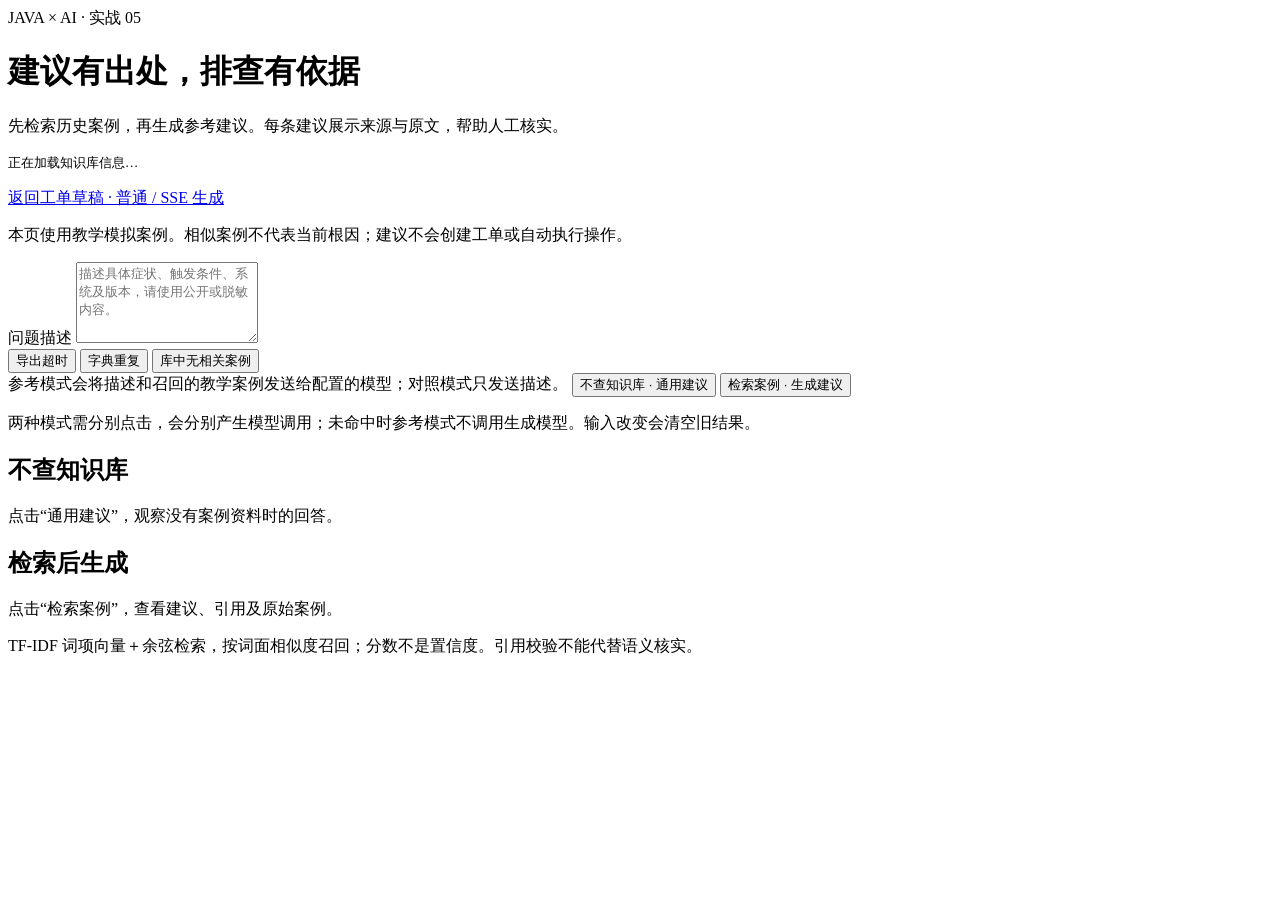
==== src/main/resources/static/knowledge.html @ 902928b8 "feat: add cited historical-case advice with local RAG" ====
<!doctype html>
<html lang="zh-CN">
<head>
    <meta charset="utf-8">
    <meta name="viewport" content="width=device-width,initial-scale=1">
    <title>历史案例参考 · Java AI 实战⑤</title>
    <link rel="stylesheet" href="/app.css">
    <link rel="stylesheet" href="/knowledge.css">
    <script type="module" src="/knowledge.js"></script>
</head>
<body>
<main class="knowledge-main">
    <header>
        <span class="badge">JAVA × AI · 实战 05</span>
        <h1>建议有出处，排查有依据</h1>
        <p>先检索历史案例，再生成参考建议。每条建议展示来源与原文，帮助人工核实。</p>
        <small id="knowledge-info">正在加载知识库信息…</small>
        <p><a href="/">返回工单草稿 · 普通 / SSE 生成</a></p>
    </header>
    <section class="panel">
        <p class="notice">本页使用教学模拟案例。相似案例不代表当前根因；建议不会创建工单或自动执行操作。</p>
        <div id="knowledge-demo" hidden>
            <strong>本地模拟模型 · 固定演示响应，不消耗真实额度</strong>
            <label for="knowledge-scenario">校验演示</label>
            <select id="knowledge-scenario">
                <option value="success">正常建议与引用</option>
                <option value="bad_reference">模型编造案例编号（拒绝展示）</option>
                <option value="bad_quote">摘录与原文不符（拒绝展示）</option>
                <option value="insufficient">模型判断资料不足</option>
                <option value="rate_limit">429 请求受限</option>
            </select>
        </div>
        <label for="knowledge-description">问题描述</label>
        <textarea id="knowledge-description" maxlength="4000" rows="5" placeholder="描述具体症状、触发条件、系统及版本，请使用公开或脱敏内容。"></textarea>
        <div class="examples">
            <button type="button" data-knowledge-example="export">导出超时</button>
            <button type="button" data-knowledge-example="dictionary">字典重复</button>
            <button type="button" data-knowledge-example="no_match">库中无相关案例</button>
        </div>
        <div class="actions">
            <span id="knowledge-disclosure">参考模式会将描述和召回的教学案例发送给配置的模型；对照模式只发送描述。</span>
            <button id="knowledge-baseline" type="button">不查知识库 · 通用建议</button>
            <button id="knowledge-retrieval" type="button">检索案例 · 生成建议</button>
        </div>
        <p class="meta">两种模式需分别点击，会分别产生模型调用；未命中时参考模式不调用生成模型。输入改变会清空旧结果。</p>
    </section>
    <section class="comparison" aria-label="两种模式结果对照">
        <article id="baseline-result" class="panel" aria-live="polite"><h2>不查知识库</h2><p>点击“通用建议”，观察没有案例资料时的回答。</p></article>
        <article id="retrieval-result" class="panel" aria-live="polite"><h2>检索后生成</h2><p>点击“检索案例”，查看建议、引用及原始案例。</p></article>
    </section>
    <footer>TF-IDF 词项向量＋余弦检索，按词面相似度召回；分数不是置信度。引用校验不能代替语义核实。</footer>
</main>
</body>
</html>
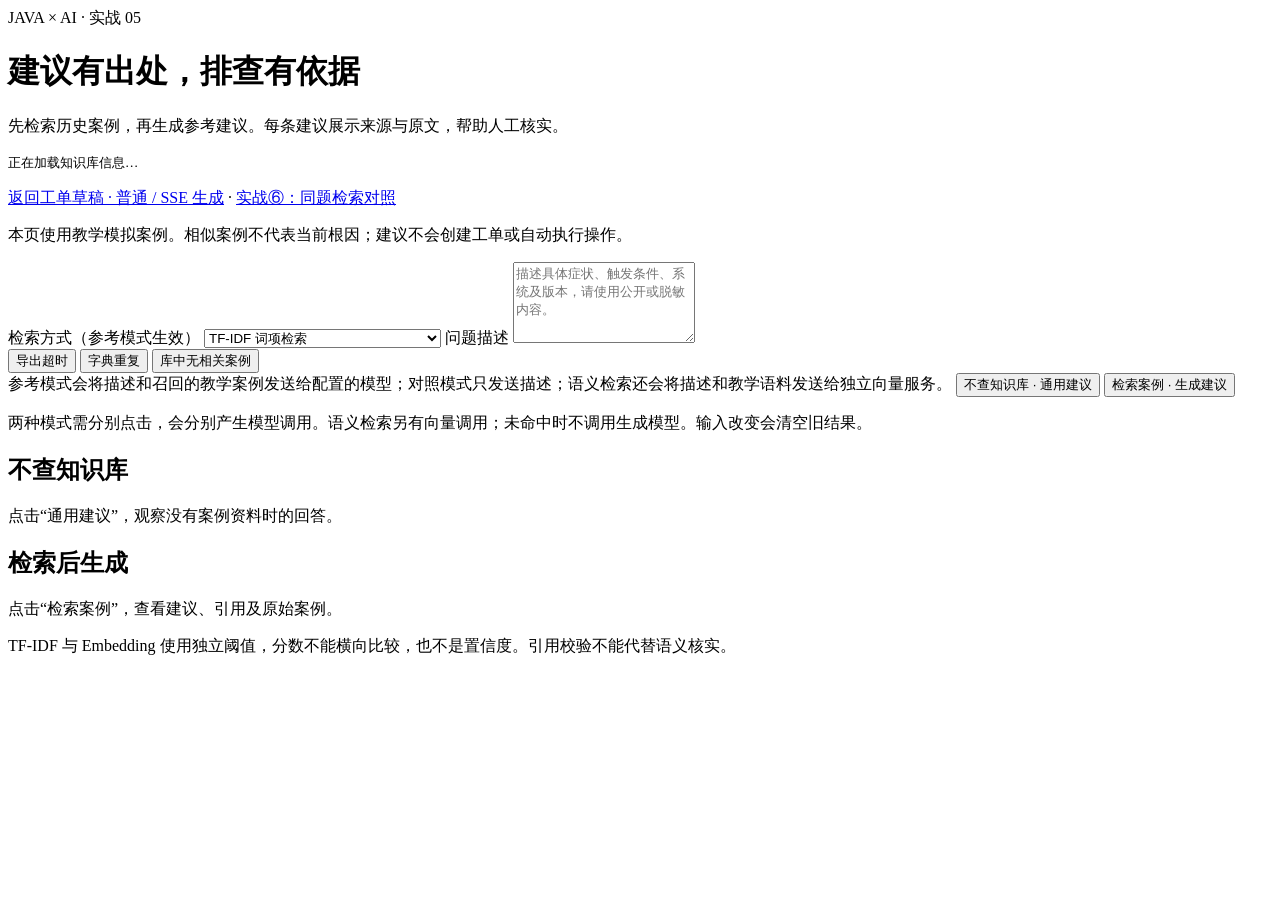
==== commit fc116bad: "feat: add embedding retrieval and historical-case comparison" ====
--- a/src/main/resources/static/knowledge.html
+++ b/src/main/resources/static/knowledge.html
@@ -15,7 +15,7 @@
         <h1>建议有出处，排查有依据</h1>
         <p>先检索历史案例，再生成参考建议。每条建议展示来源与原文，帮助人工核实。</p>
         <small id="knowledge-info">正在加载知识库信息…</small>
-        <p><a href="/">返回工单草稿 · 普通 / SSE 生成</a></p>
+        <p><a href="/">返回工单草稿 · 普通 / SSE 生成</a> · <a href="/retrieval.html">实战⑥：同题检索对照</a></p>
     </header>
     <section class="panel">
         <p class="notice">本页使用教学模拟案例。相似案例不代表当前根因；建议不会创建工单或自动执行操作。</p>
@@ -30,6 +30,8 @@
                 <option value="rate_limit">429 请求受限</option>
             </select>
         </div>
+        <label for="retrieval-method">检索方式（参考模式生效）</label>
+        <select id="retrieval-method"><option value="TFIDF">TF-IDF 词项检索</option><option value="SEMANTIC">Embedding 语义检索（需单独配置）</option></select>
         <label for="knowledge-description">问题描述</label>
         <textarea id="knowledge-description" maxlength="4000" rows="5" placeholder="描述具体症状、触发条件、系统及版本，请使用公开或脱敏内容。"></textarea>
         <div class="examples">
@@ -38,17 +40,17 @@
             <button type="button" data-knowledge-example="no_match">库中无相关案例</button>
         </div>
         <div class="actions">
-            <span id="knowledge-disclosure">参考模式会将描述和召回的教学案例发送给配置的模型；对照模式只发送描述。</span>
+            <span id="knowledge-disclosure">参考模式会将描述和召回的教学案例发送给配置的模型；对照模式只发送描述；语义检索还会将描述和教学语料发送给独立向量服务。</span>
             <button id="knowledge-baseline" type="button">不查知识库 · 通用建议</button>
             <button id="knowledge-retrieval" type="button">检索案例 · 生成建议</button>
         </div>
-        <p class="meta">两种模式需分别点击，会分别产生模型调用；未命中时参考模式不调用生成模型。输入改变会清空旧结果。</p>
+        <p class="meta">两种模式需分别点击，会分别产生模型调用。语义检索另有向量调用；未命中时不调用生成模型。输入改变会清空旧结果。</p>
     </section>
     <section class="comparison" aria-label="两种模式结果对照">
         <article id="baseline-result" class="panel" aria-live="polite"><h2>不查知识库</h2><p>点击“通用建议”，观察没有案例资料时的回答。</p></article>
         <article id="retrieval-result" class="panel" aria-live="polite"><h2>检索后生成</h2><p>点击“检索案例”，查看建议、引用及原始案例。</p></article>
     </section>
-    <footer>TF-IDF 词项向量＋余弦检索，按词面相似度召回；分数不是置信度。引用校验不能代替语义核实。</footer>
+    <footer>TF-IDF 与 Embedding 使用独立阈值，分数不能横向比较，也不是置信度。引用校验不能代替语义核实。</footer>
 </main>
 </body>
 </html>
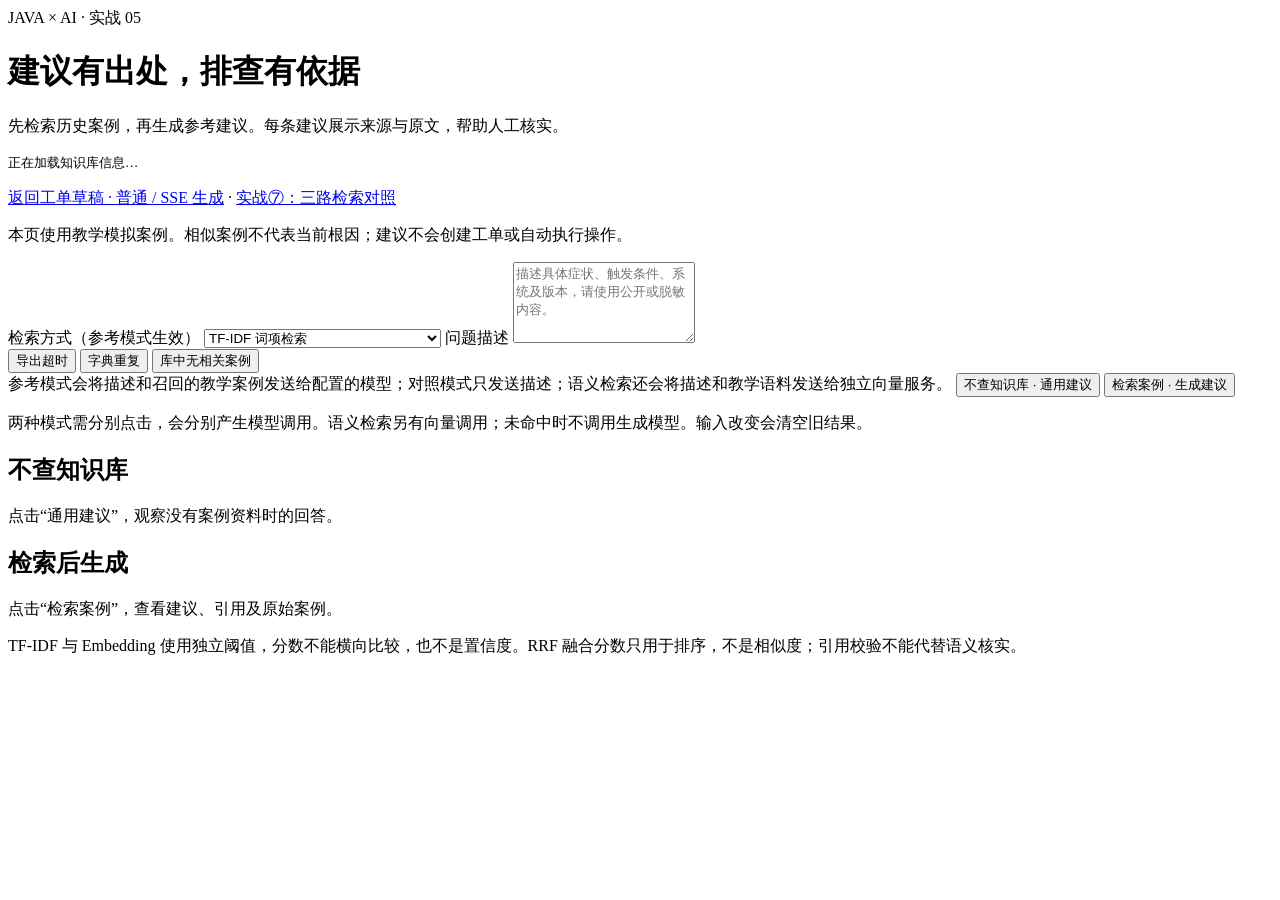
==== commit 842445d6: "feat: add RRF hybrid retrieval with explicit degradation" ====
--- a/src/main/resources/static/knowledge.html
+++ b/src/main/resources/static/knowledge.html
@@ -15,7 +15,7 @@
         <h1>建议有出处，排查有依据</h1>
         <p>先检索历史案例，再生成参考建议。每条建议展示来源与原文，帮助人工核实。</p>
         <small id="knowledge-info">正在加载知识库信息…</small>
-        <p><a href="/">返回工单草稿 · 普通 / SSE 生成</a> · <a href="/retrieval.html">实战⑥：同题检索对照</a></p>
+        <p><a href="/">返回工单草稿 · 普通 / SSE 生成</a> · <a href="/retrieval.html">实战⑦：三路检索对照</a></p>
     </header>
     <section class="panel">
         <p class="notice">本页使用教学模拟案例。相似案例不代表当前根因；建议不会创建工单或自动执行操作。</p>
@@ -31,7 +31,7 @@
             </select>
         </div>
         <label for="retrieval-method">检索方式（参考模式生效）</label>
-        <select id="retrieval-method"><option value="TFIDF">TF-IDF 词项检索</option><option value="SEMANTIC">Embedding 语义检索（需单独配置）</option></select>
+        <select id="retrieval-method"><option value="TFIDF">TF-IDF 词项检索</option><option value="SEMANTIC">Embedding 语义检索（需单独配置）</option><option value="HYBRID">RRF 混合检索（失败会标记降级）</option></select>
         <label for="knowledge-description">问题描述</label>
         <textarea id="knowledge-description" maxlength="4000" rows="5" placeholder="描述具体症状、触发条件、系统及版本，请使用公开或脱敏内容。"></textarea>
         <div class="examples">
@@ -50,7 +50,7 @@
         <article id="baseline-result" class="panel" aria-live="polite"><h2>不查知识库</h2><p>点击“通用建议”，观察没有案例资料时的回答。</p></article>
         <article id="retrieval-result" class="panel" aria-live="polite"><h2>检索后生成</h2><p>点击“检索案例”，查看建议、引用及原始案例。</p></article>
     </section>
-    <footer>TF-IDF 与 Embedding 使用独立阈值，分数不能横向比较，也不是置信度。引用校验不能代替语义核实。</footer>
+    <footer>TF-IDF 与 Embedding 使用独立阈值，分数不能横向比较，也不是置信度。RRF 融合分数只用于排序，不是相似度；引用校验不能代替语义核实。</footer>
 </main>
 </body>
 </html>
